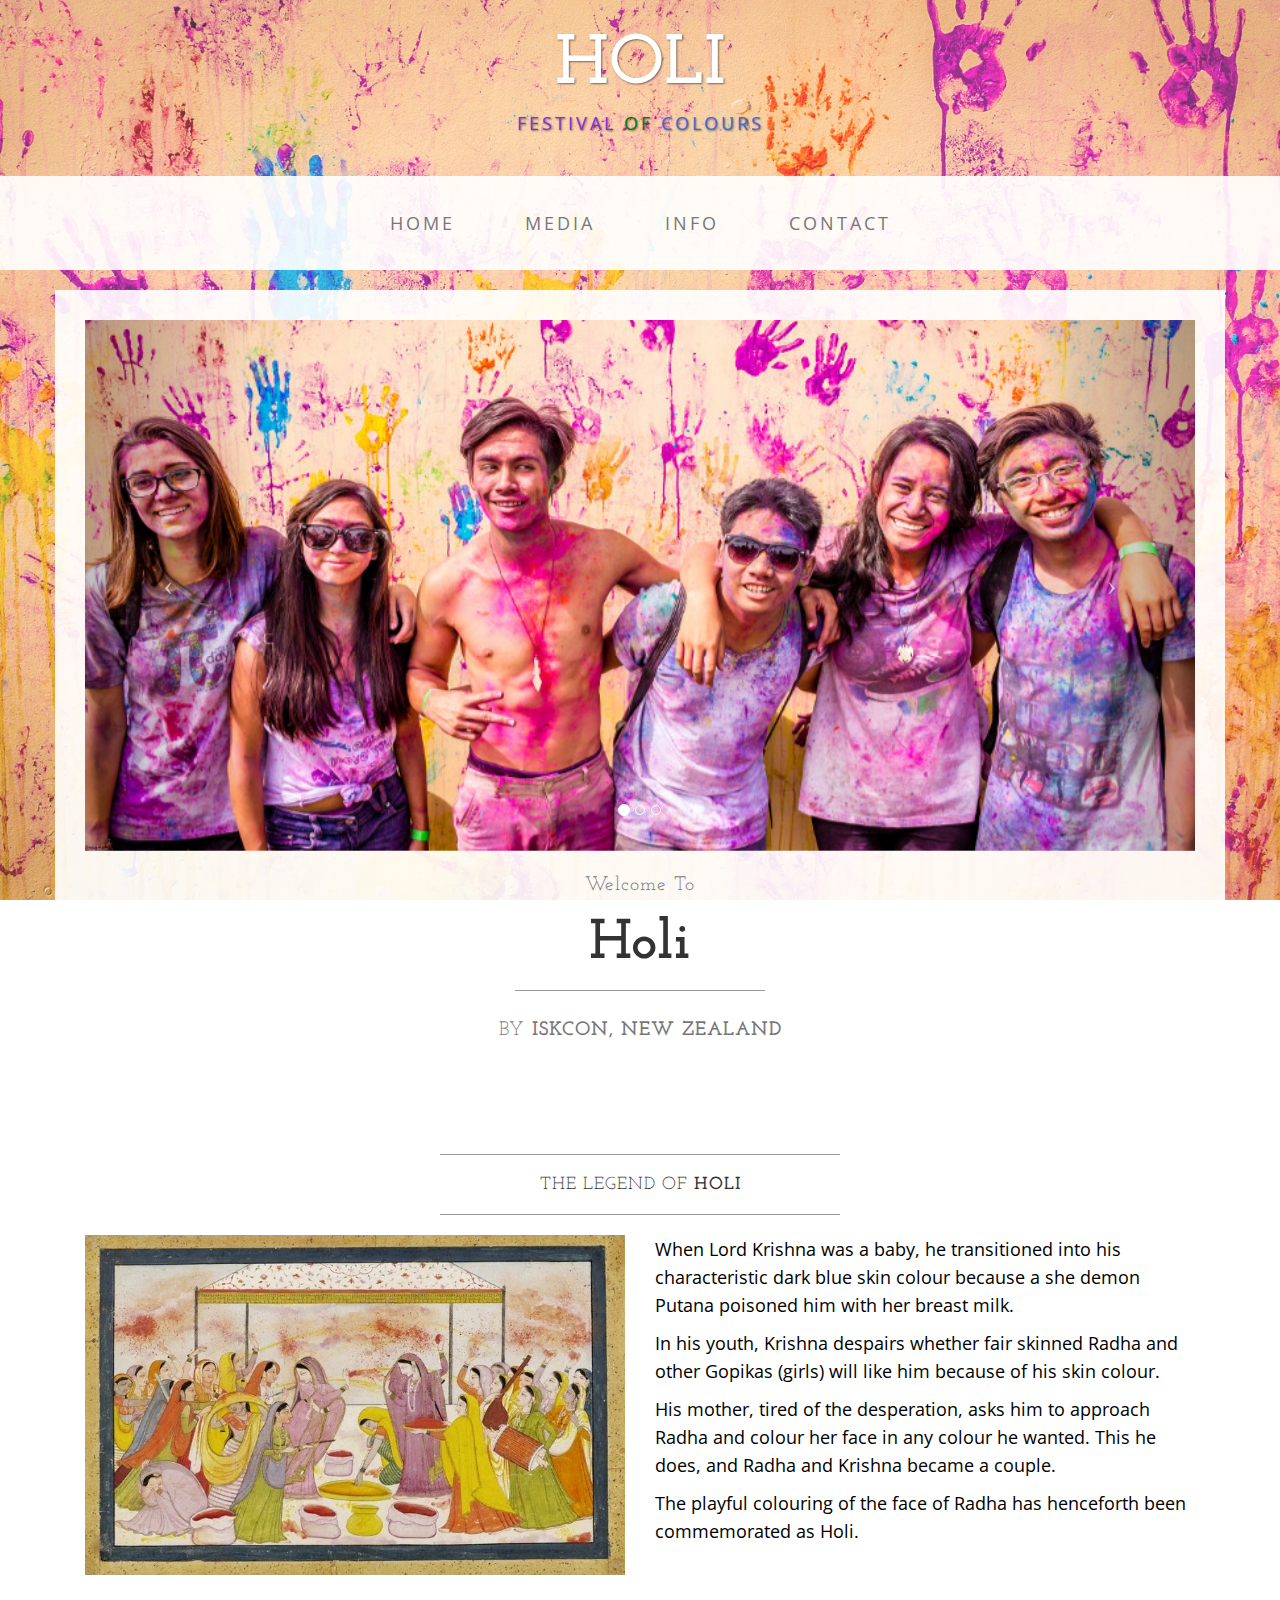
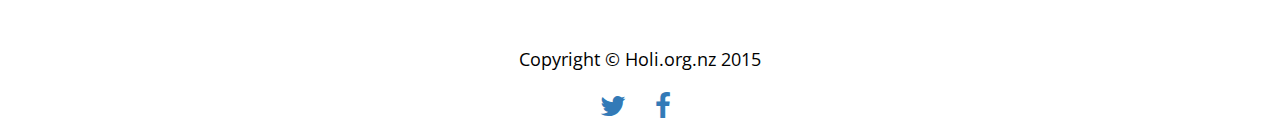
==== index.html @ d1942784 "NEW" ====
<!DOCTYPE html>
<html lang="en">

<head>

    <meta charset="utf-8">
    <meta http-equiv="X-UA-Compatible" content="IE=edge">
    <meta name="viewport" content="width=device-width, initial-scale=1">
    <meta name="description" content="">
    <meta name="author" content="">

    <title>Holi - Festival Of Colours</title>

    <!-- Bootstrap Core CSS -->
    <link href="css/bootstrap.min.css" rel="stylesheet">
    <link href="font-awesome/css/font-awesome.min.css" rel="stylesheet" type="text/css">

    <!-- Custom CSS -->
    <link href="css/holi.css" rel="stylesheet">

    <!-- Fonts -->
    <link href="http://fonts.googleapis.com/css?family=Open+Sans:300italic,400italic,600italic,700italic,800italic,400,300,600,700,800" rel="stylesheet" type="text/css">
    <link href="http://fonts.googleapis.com/css?family=Josefin+Slab:100,300,400,600,700,100italic,300italic,400italic,600italic,700italic" rel="stylesheet" type="text/css">

    <!-- HTML5 Shim and Respond.js IE8 support of HTML5 elements and media queries -->
    <!-- WARNING: Respond.js doesn't work if you view the page via file:// -->
    <!--[if lt IE 9]>
        <script src="https://oss.maxcdn.com/libs/html5shiv/3.7.0/html5shiv.js"></script>
        <script src="https://oss.maxcdn.com/libs/respond.js/1.4.2/respond.min.js"></script>
    <![endif]-->

</head>

<body>

    <div class="brand">HOLI</div>
    <div class="address-bar"><font color="blueviolet">Festival</font> <font color="green">Of</font> <font color="royalblue">Colours</font></div>

    <!-- Navigation -->
    <nav class="navbar navbar-default" role="navigation">
        <div class="container">
            <!-- Brand and toggle get grouped for better mobile display -->
            <div class="navbar-header">
                <button type="button" class="navbar-toggle" data-toggle="collapse" data-target="#bs-example-navbar-collapse-1">
                    <span class="sr-only">Toggle navigation</span>
                    <span class="icon-bar"></span>
                    <span class="icon-bar"></span>
                    <span class="icon-bar"></span>
                </button>
                <!-- navbar-brand is hidden on larger screens, but visible when the menu is collapsed -->
                <a class="navbar-brand" href="index.html">Holi</a>
            </div>
            <!-- Collect the nav links, forms, and other content for toggling -->
            <div class="collapse navbar-collapse" id="bs-example-navbar-collapse-1">
                <ul class="nav navbar-nav">
                    <li>
                        <a href="index.html">Home</a>
                    </li>
                    <li>
                        <a href="media.html">Media</a>
                    </li>
                    <li>
                        <a href="info.html">Info</a>
                    </li>
                    <li>
                        <a href="contact.html">Contact</a>
                    </li>
                </ul>
            </div>
            <!-- /.navbar-collapse -->
        </div>
        <!-- /.container -->
    </nav>

    <div class="container">

        <div class="row">
            <div class="box">
                <div class="col-lg-12 text-center">
                    <div id="carousel-example-generic" class="carousel slide">
                        <!-- Indicators -->
                        <ol class="carousel-indicators hidden-xs">
                            <li data-target="#carousel-example-generic" data-slide-to="0" class="active"></li>
                            <li data-target="#carousel-example-generic" data-slide-to="1"></li>
                            <li data-target="#carousel-example-generic" data-slide-to="2"></li>
                        </ol>

                        <!-- Wrapper for slides -->
                        <div class="carousel-inner">
                            <div class="item active">
                                <img class="img-responsive img-full" src="img/slide-1.jpg" alt="">
                            </div>
                            <div class="item">
                                <img class="img-responsive img-full" src="img/slide-2.jpg" alt="">
                            </div>
                            <div class="item">
                                <img class="img-responsive img-full" src="img/slide-3.jpg" alt="">
                            </div>
                        </div>

                        <!-- Controls -->
                        <a class="left carousel-control" href="#carousel-example-generic" data-slide="prev">
                            <span class="icon-prev"></span>
                        </a>
                        <a class="right carousel-control" href="#carousel-example-generic" data-slide="next">
                            <span class="icon-next"></span>
                        </a>
                    </div>
                    <h2 class="brand-before">
                        <small>Welcome to</small>
                    </h2>
                    <h1 class="brand-name">Holi</h1>
                    <hr class="tagline-divider">
                    <h2>
                        <small>By
                            <strong>ISKCON, New Zealand</strong>
                        </small>
                    </h2>
                </div>
            </div>
        </div>

        <div class="row">
            <div class="box">
                <div class="col-lg-12">
                    <hr>
                    <h2 class="intro-text text-center">The Legend of
                        <strong>Holi</strong>
                    </h2>
                    <hr>
                </div>
                <div class="col-md-6">
                    <img class="img-responsive img-border-left" src="img/about.jpg" alt="">
                </div>
                <div class="col-md-6">
                    <p>When Lord Krishna was a baby, he transitioned into his characteristic dark blue skin colour because a she demon Putana poisoned him with her breast milk.</p>
                    <p>In his youth, Krishna despairs whether fair skinned Radha and other Gopikas (girls) will like him because of his skin colour.</p>
                    <p>His mother, tired of the desperation, asks him to approach Radha and colour her face in any colour he wanted. This he does, and Radha and Krishna became a couple.</p>
                    <p>The playful colouring of the face of Radha has henceforth been commemorated as Holi.</p>
                </div>
                <div class="clearfix"></div>
            </div>
        </div>

    </div>
    <!-- /.container -->

    <footer>
        <div class="container">
            <div class="row">
                <div class="col-lg-12 text-center">
                    <p>Copyright &copy; Holi.org.nz 2015</p>
                    <ul class="list-inline">
                        <li>
                            <a href="https://twitter.com/HoliFestivalNZ"><i class="fa fa-twitter fa-fw fa-2x"></i></a>
                        </li>
                        <li>
                            <a href="https://www.facebook.com/HoliFestivalNZ"><i class="fa fa-facebook fa-fw fa-2x"></i></a>
                        </li>
                    </ul>
                </div>
            </div>
        </div>
    </footer>

    <!-- jQuery -->
    <script src="js/jquery.js"></script>

    <!-- Bootstrap Core JavaScript -->
    <script src="js/bootstrap.min.js"></script>

    <!-- Script to Activate the Carousel -->
    <script>
    $('.carousel').carousel({
        interval: 5000 //changes the speed
    })
    </script>

</body>

</html>
---- css/holi.css ----
/*!
 * Code licensed under the Apache License v2.0.
 * For details, see http://www.apache.org/licenses/LICENSE-2.0.
 */

body {
    font-family: "Open Sans","Helvetica Neue",Helvetica,Arial,sans-serif;
    background: url('../img/bg.jpg') no-repeat center center fixed;
    -webkit-background-size: cover;
    -moz-background-size: cover;
    background-size: cover;
    -o-background-size: cover;
}

h1,
h2,
h3,
h4,
h5,
h6 {
    text-transform: uppercase;
    font-family: "Josefin Slab","Helvetica Neue",Helvetica,Arial,sans-serif;
    font-weight: 700;
    letter-spacing: 1px;
}

p {
    font-size: 1.25em;
    line-height: 1.6;
    color: #000;
}

hr {
    max-width: 400px;
    border-color: #999999;
}

.brand,
.address-bar {
    display: none;
}

.navbar-brand {
    text-transform: uppercase;
    font-weight: 900;
    letter-spacing: 2px;
}

.navbar-nav {
    text-transform: uppercase;
    font-weight: 400;
    letter-spacing: 3px;
}

.img-full {
    min-width: 100%;
}

.brand-before,
.brand-name {
    text-transform: capitalize;
}

.brand-before {
    margin: 15px 0;
}

.brand-name {
    margin: 0;
    font-size: 4em;
}

.tagline-divider {
    margin: 15px auto 3px;
    max-width: 250px;
    border-color: #999999;
}

.box {
    margin-bottom: 20px;
    padding: 30px 15px;
    background: #fff;
    background: rgba(255,255,255,0.9);
}

.intro-text {
    text-transform: uppercase;
    font-size: 1.25em;
    font-weight: 400;
    letter-spacing: 1px;
}

.img-border {
    float: none;
    margin: 0 auto 0;
    border: #999999 solid 1px;
}

.img-left {
    float: none;
    margin: 0 auto 0;
}

footer {
    background: #fff;
    background: rgba(255,255,255,0.9);
}

footer p {
    margin: 0;
    padding: 20px 0;
}

.social-buttons {
    padding: 50px;
}

@media screen and (min-width:768px) {
    .brand {
        display: inherit;
        margin: 0;
        padding: 30px 0 10px;
        text-align: center;
        text-shadow: 1px 1px 2px rgba(0,0,0,0.5);
        font-family: "Josefin Slab","Helvetica Neue",Helvetica,Arial,sans-serif;
        font-size: 5em;
        font-weight: 700;
        line-height: normal;
        color: #fff;
    }

    .top-divider {
        margin-top: 0;
    }

    .img-left {
        float: left;
        margin-right: 25px;
    }

    .address-bar {
        display: inherit;
        margin: 0;
        padding: 0 0 40px;
        text-align: center;
        text-shadow: 1px 1px 2px rgba(0,0,0,0.5);
        text-transform: uppercase;
        font-size: 1.25em;
        font-weight: 400;
        letter-spacing: 3px;
        color: #fff;
    }

    .navbar {
        border-radius: 0;
    }

    .navbar-header {
        display: none;
    }

    .navbar {
        min-height: 0;
    }

    .navbar-default {
        border: none;
        background: #fff;
        background: rgba(255,255,255,0.9);
    }

    .nav>li>a {
        padding: 35px;
    }

    .navbar-nav>li>a {
        line-height: normal;
    }

    .navbar-nav {
        display: table;
        float: none;
        margin: 0 auto;
        table-layout: fixed;
        font-size: 1.25em;
    }
}

@media screen and (min-width:1200px) {
    .box:after {
        content: '';
        display: table;
        clear: both;
    }
}
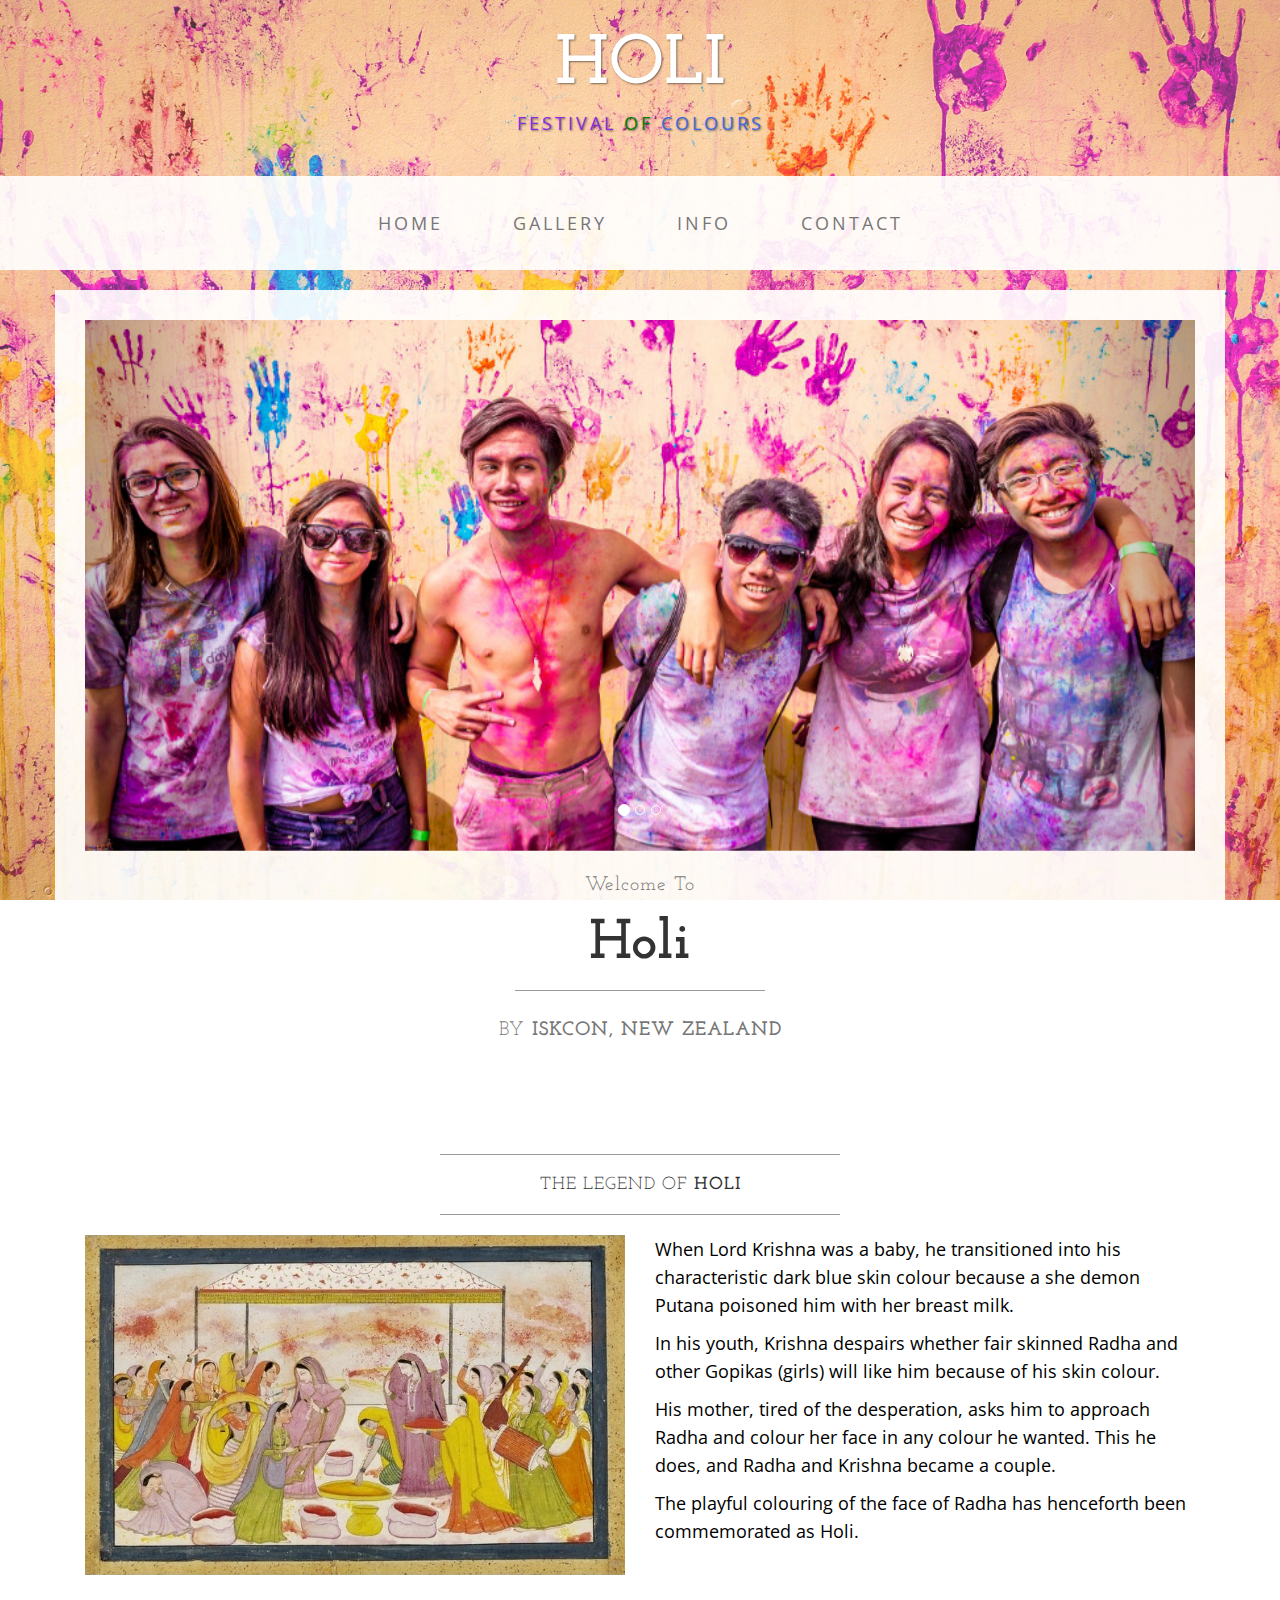
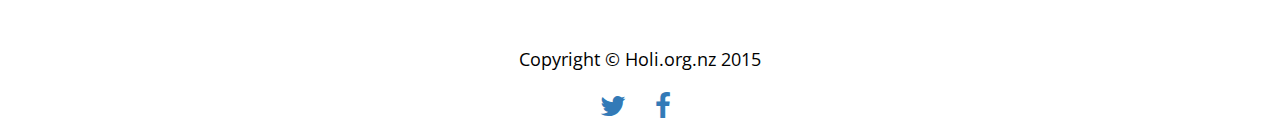
==== commit 05adaa3a: "UPDATE" ====
--- a/index.html
+++ b/index.html
@@ -57,7 +57,7 @@
                         <a href="index.html">Home</a>
                     </li>
                     <li>
-                        <a href="media.html">Media</a>
+                        <a href="gallery.html">Gallery</a>
                     </li>
                     <li>
                         <a href="info.html">Info</a>
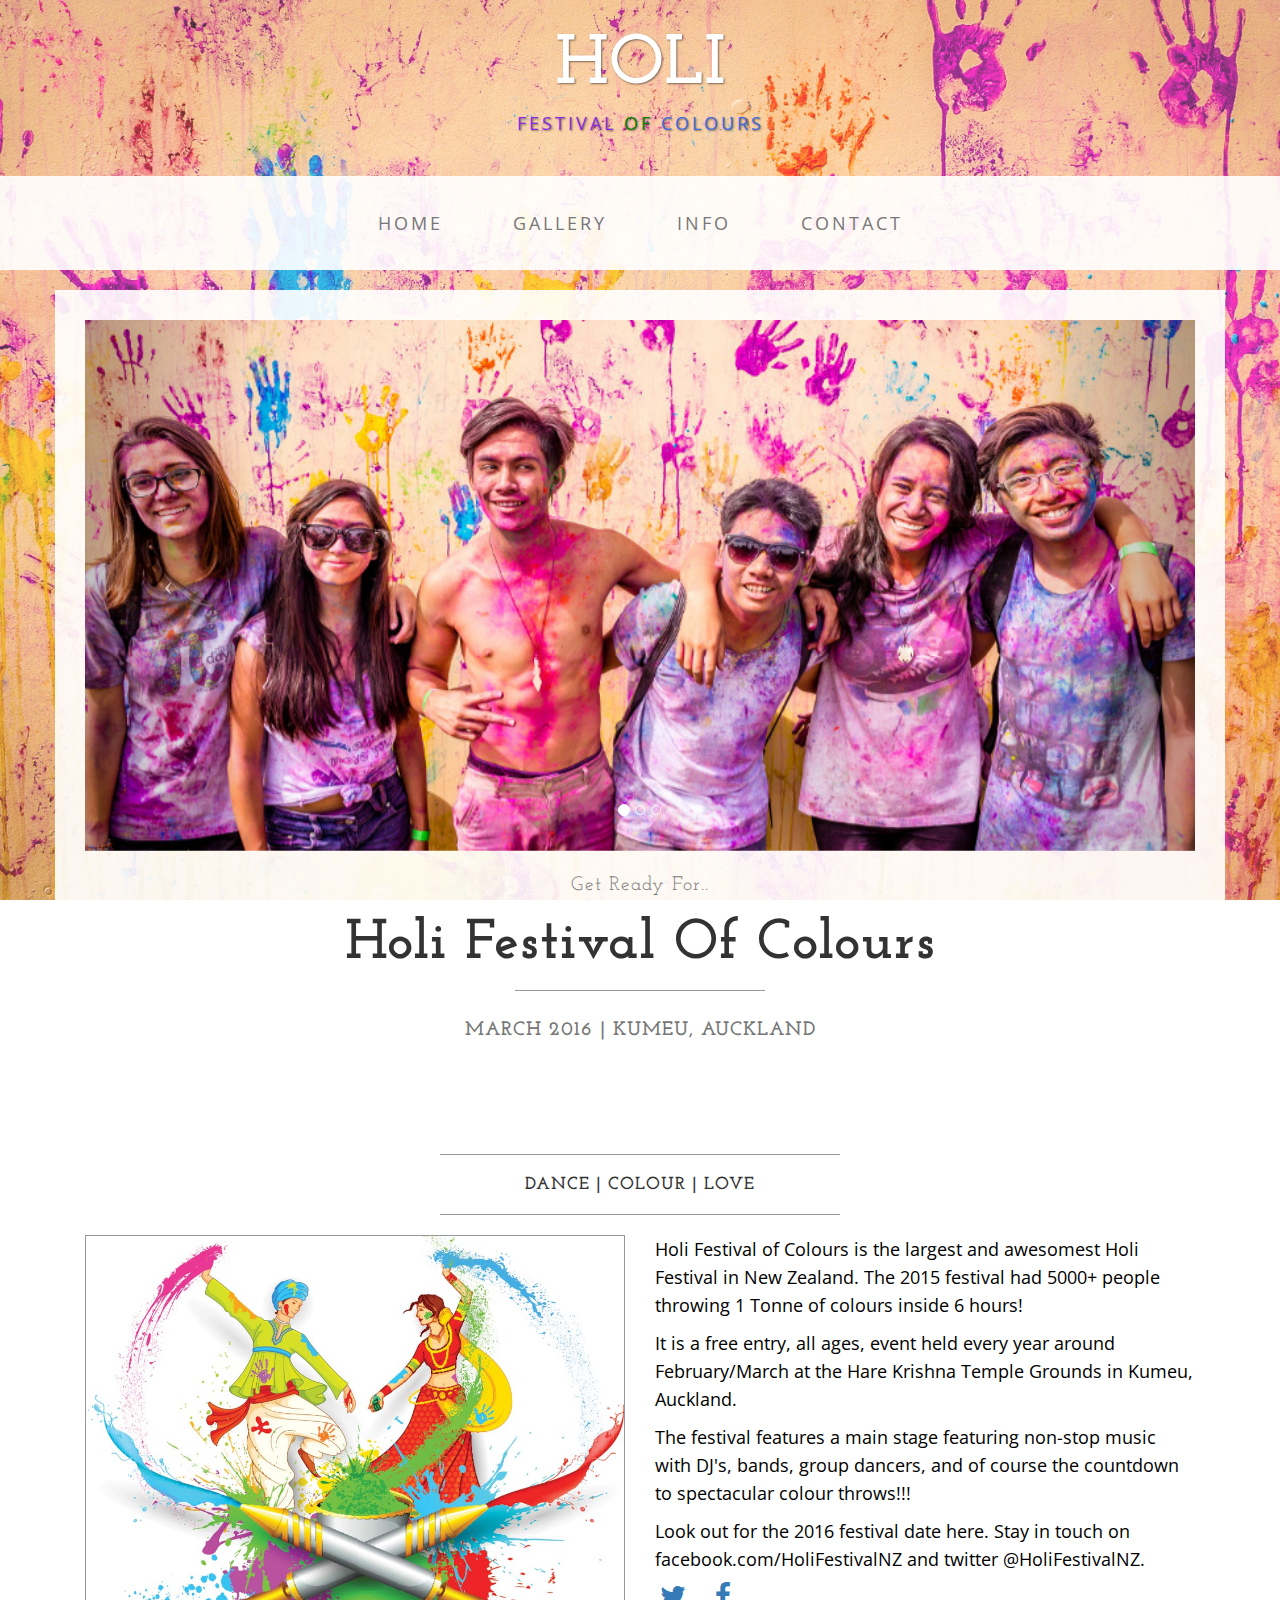
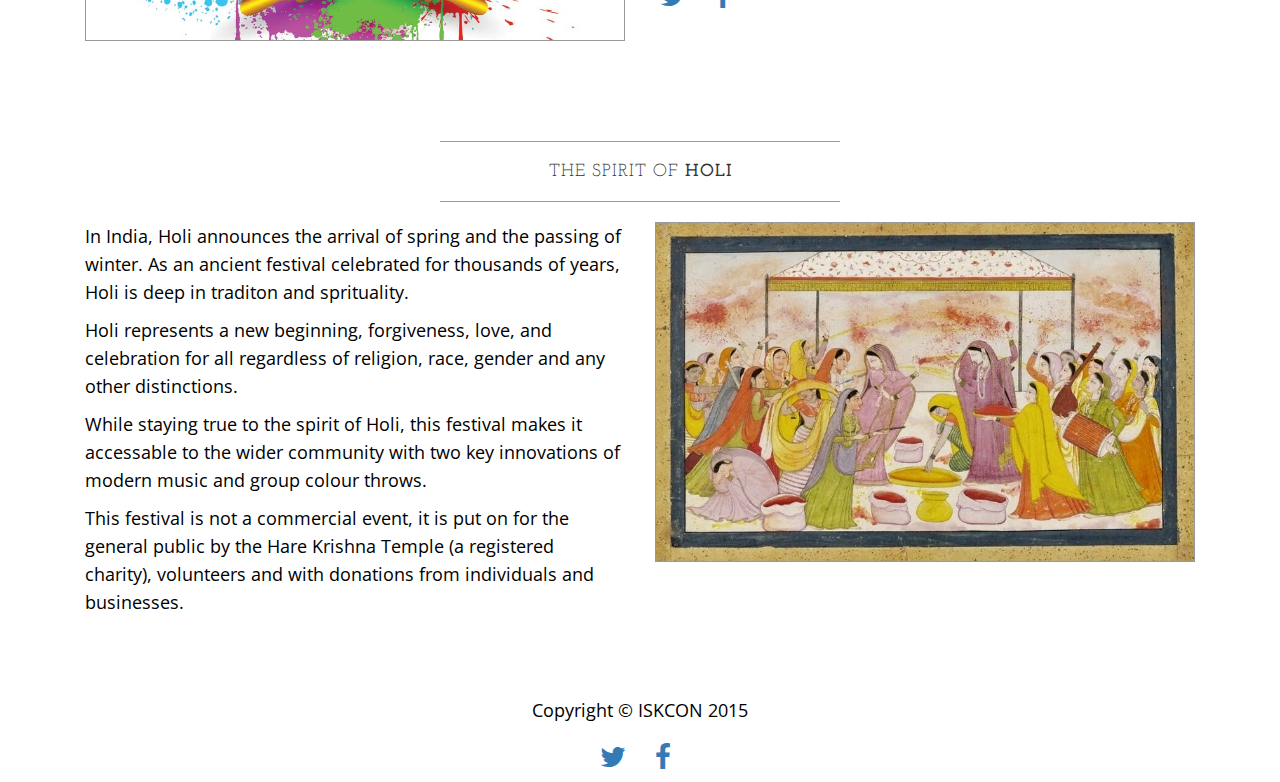
==== commit 320c7bf2: "Upgraded to bootstrap 3.3.5 and other enhancements." ====
--- a/index.html
+++ b/index.html
@@ -6,17 +6,18 @@
     <meta charset="utf-8">
     <meta http-equiv="X-UA-Compatible" content="IE=edge">
     <meta name="viewport" content="width=device-width, initial-scale=1">
-    <meta name="description" content="">
-    <meta name="author" content="">
-
-    <title>Holi - Festival Of Colours</title>
+    <meta name="keywords" content="Auckland summer colour festival " />
+    <meta name="description" content="Experience New Zealand's largest Holi festival. Music, Colours, and Culture - Auckland, New Zealand." />
+    <link rel="icon" href="/images/favicon.ico">
+
+    <title>Holi 2016 | Holi Festival of Colours - Auckland - NZ</title>
 
     <!-- Bootstrap Core CSS -->
-    <link href="css/bootstrap.min.css" rel="stylesheet">
-    <link href="font-awesome/css/font-awesome.min.css" rel="stylesheet" type="text/css">
+    <link href="/css/bootstrap.min.css" rel="stylesheet">
+    <link href="/font-awesome/css/font-awesome.min.css" rel="stylesheet" type="text/css">
 
     <!-- Custom CSS -->
-    <link href="css/holi.css" rel="stylesheet">
+    <link href="/css/holi.min.css" rel="stylesheet">
 
     <!-- Fonts -->
     <link href="http://fonts.googleapis.com/css?family=Open+Sans:300italic,400italic,600italic,700italic,800italic,400,300,600,700,800" rel="stylesheet" type="text/css">
@@ -34,10 +35,10 @@
 <body>
 
     <div class="brand">HOLI</div>
-    <div class="address-bar"><font color="blueviolet">Festival</font> <font color="green">Of</font> <font color="royalblue">Colours</font></div>
+    <div class="address-bar"><span class="blueviolet">Festival</span> <span class="green">Of</span> <span class="royalblue">Colours</span></div>
 
     <!-- Navigation -->
-    <nav class="navbar navbar-default" role="navigation">
+    <nav class="navbar navbar-default">
         <div class="container">
             <!-- Brand and toggle get grouped for better mobile display -->
             <div class="navbar-header">
@@ -107,13 +108,13 @@
                         </a>
                     </div>
                     <h2 class="brand-before">
-                        <small>Welcome to</small>
-                    </h2>
-                    <h1 class="brand-name">Holi</h1>
+                        <small>Get ready for..</small>
+                    </h2>
+                    <h1 class="brand-name">Holi Festival of Colours</h1>
                     <hr class="tagline-divider">
                     <h2>
-                        <small>By
-                            <strong>ISKCON, New Zealand</strong>
+                        <small>
+                            <strong>March 2016 | Kumeu, Auckland</strong>
                         </small>
                     </h2>
                 </div>
@@ -124,22 +125,49 @@
             <div class="box">
                 <div class="col-lg-12">
                     <hr>
-                    <h2 class="intro-text text-center">The Legend of
+                    <h2 class="intro-text text-center"><strong>Dance | Colour | Love</strong>
+                    </h2>
+                    <hr>
+                </div>
+                <div class="col-md-6">
+                    <img class="img-responsive img-border" src="img/dance.jpg" alt="">
+                </div>
+                <div class="col-md-6">
+                    <p>Holi Festival of Colours is the largest and awesomest Holi Festival in New Zealand. The 2015 festival had 5000+ people throwing 1 Tonne of colours inside 6 hours!</p>
+                    <p>It is a free entry, all ages, event held every year around February/March at the Hare Krishna Temple Grounds in Kumeu, Auckland.</p>
+                    <p>The festival features a main stage featuring non-stop music with DJ's, bands, group dancers, and of course the countdown to spectacular colour throws!!!</p>
+                    <p>Look out for the 2016 festival date here. Stay in touch on facebook.com/HoliFestivalNZ and twitter @HoliFestivalNZ.</p>
+                    <ul class="list-inline">
+                        <li>
+                            <a href="https://twitter.com/HoliFestivalNZ"><i class="fa fa-twitter fa-fw fa-2x"></i></a>
+                        </li>
+                        <li>
+                            <a href="https://www.facebook.com/HoliFestivalNZ"><i class="fa fa-facebook fa-fw fa-2x"></i></a>
+                        </li>
+                    </ul>
+                </div>
+                <div class="clearfix"></div>
+            </div>
+            <div class="box">
+                <div class="col-lg-12">
+                    <hr>
+                    <h2 class="intro-text text-center">The Spirit of
                         <strong>Holi</strong>
                     </h2>
                     <hr>
                 </div>
                 <div class="col-md-6">
-                    <img class="img-responsive img-border-left" src="img/about.jpg" alt="">
-                </div>
-                <div class="col-md-6">
-                    <p>When Lord Krishna was a baby, he transitioned into his characteristic dark blue skin colour because a she demon Putana poisoned him with her breast milk.</p>
-                    <p>In his youth, Krishna despairs whether fair skinned Radha and other Gopikas (girls) will like him because of his skin colour.</p>
-                    <p>His mother, tired of the desperation, asks him to approach Radha and colour her face in any colour he wanted. This he does, and Radha and Krishna became a couple.</p>
-                    <p>The playful colouring of the face of Radha has henceforth been commemorated as Holi.</p>
+                    <p>In India, Holi announces the arrival of spring and the passing of winter. As an ancient festival celebrated for thousands of years, Holi is deep in traditon and sprituality.</p>
+                    <p>Holi represents a new beginning, forgiveness, love, and celebration for all regardless of religion, race, gender and any other distinctions.</p>
+                    <p>While staying true to the spirit of Holi, this festival makes it accessable to the wider community with two key innovations of modern music and group colour throws.</p>
+                    <p>This festival is not a commercial event, it is put on for the general public by the Hare Krishna Temple (a registered charity), volunteers and with donations from individuals and businesses.
+                </div>
+                <div class="col-md-6">
+                    <img class="img-responsive img-border" src="img/spirit.jpg" alt="">
                 </div>
                 <div class="clearfix"></div>
             </div>
+
         </div>
 
     </div>
@@ -149,7 +177,7 @@
         <div class="container">
             <div class="row">
                 <div class="col-lg-12 text-center">
-                    <p>Copyright &copy; Holi.org.nz 2015</p>
+                    <p>Copyright &copy; ISKCON 2015</p>
                     <ul class="list-inline">
                         <li>
                             <a href="https://twitter.com/HoliFestivalNZ"><i class="fa fa-twitter fa-fw fa-2x"></i></a>
@@ -164,10 +192,10 @@
     </footer>
 
     <!-- jQuery -->
-    <script src="js/jquery.js"></script>
+    <script src="/js/jquery-2.1.4.min.js"></script>
 
     <!-- Bootstrap Core JavaScript -->
-    <script src="js/bootstrap.min.js"></script>
+    <script src="/js/bootstrap.min.js"></script>
 
     <!-- Script to Activate the Carousel -->
     <script>
--- a/css/holi.min.css
+++ b/css/holi.min.css
@@ -0,0 +1,38 @@
+/*!
+ * Code licensed under the Apache License v2.0.
+ * For details, see http://www.apache.org/licenses/LICENSE-2.0.
+ */
+body{font-family:"Open Sans","Helvetica Neue",Helvetica,Arial,sans-serif;background:url(../img/bg.jpg) no-repeat center center fixed;background-size:cover;-o-background-size:cover}
+h1,h2,h3,h4,h5,h6{text-transform:uppercase;font-family:"Josefin Slab","Helvetica Neue",Helvetica,Arial,sans-serif;font-weight:700;letter-spacing:1px}
+p{font-size:1.25em;line-height:1.6;color:#000}
+hr{max-width:400px;border-color:#999}
+.address-bar,.brand{display:none}
+.navbar-brand{text-transform:uppercase;font-weight:900;letter-spacing:2px}
+.navbar-nav{text-transform:uppercase;font-weight:400;letter-spacing:3px}
+.img-full{min-width:100%}
+.brand-before,.brand-name{text-transform:capitalize}
+.brand-before{margin:15px 0}
+.brand-name{margin:0;font-size:4em}
+.tagline-divider{margin:15px auto 3px;max-width:250px;border-color:#999}
+.box{margin-bottom:20px;padding:30px 15px;background:#fff;background:rgba(255,255,255,.9)}
+.intro-text{text-transform:uppercase;font-size:1.25em;font-weight:400;letter-spacing:1px}
+.img-border{float:none;margin:0 auto;border:#999 solid 1px}
+.img-left{float:none;margin:0 auto}
+footer{background:#fff;background:rgba(255,255,255,.9)}
+footer p{margin:0;padding:20px 0}
+.social-buttons{padding:50px}
+.blueviolet{color:#8a2be2}
+.green{color:green}
+.royalblue{color:#4169e1}
+@media screen and (min-width:768px){.brand{display:inherit;margin:0;padding:30px 0 10px;text-align:center;text-shadow:1px 1px 2px rgba(0,0,0,.5);font-family:"Josefin Slab","Helvetica Neue",Helvetica,Arial,sans-serif;font-size:5em;font-weight:700;line-height:normal;color:#fff}
+.top-divider{margin-top:0}
+.img-left{float:left;margin-right:25px}
+.address-bar{display:inherit;margin:0;padding:0 0 40px;text-align:center;text-shadow:1px 1px 2px rgba(0,0,0,.5);text-transform:uppercase;font-size:1.25em;font-weight:400;letter-spacing:3px;color:#fff}
+.navbar{border-radius:0}
+.navbar-header{display:none}
+.navbar{min-height:0}
+.navbar-default{border:none;background:#fff;background:rgba(255,255,255,.9)}
+.nav>li>a{padding:35px}
+.navbar-nav>li>a{line-height:normal}
+.navbar-nav{display:table;float:none;margin:0 auto;table-layout:fixed;font-size:1.25em}}
+@media screen and (min-width:1200px){.box:after{content:'';display:table;clear:both}}